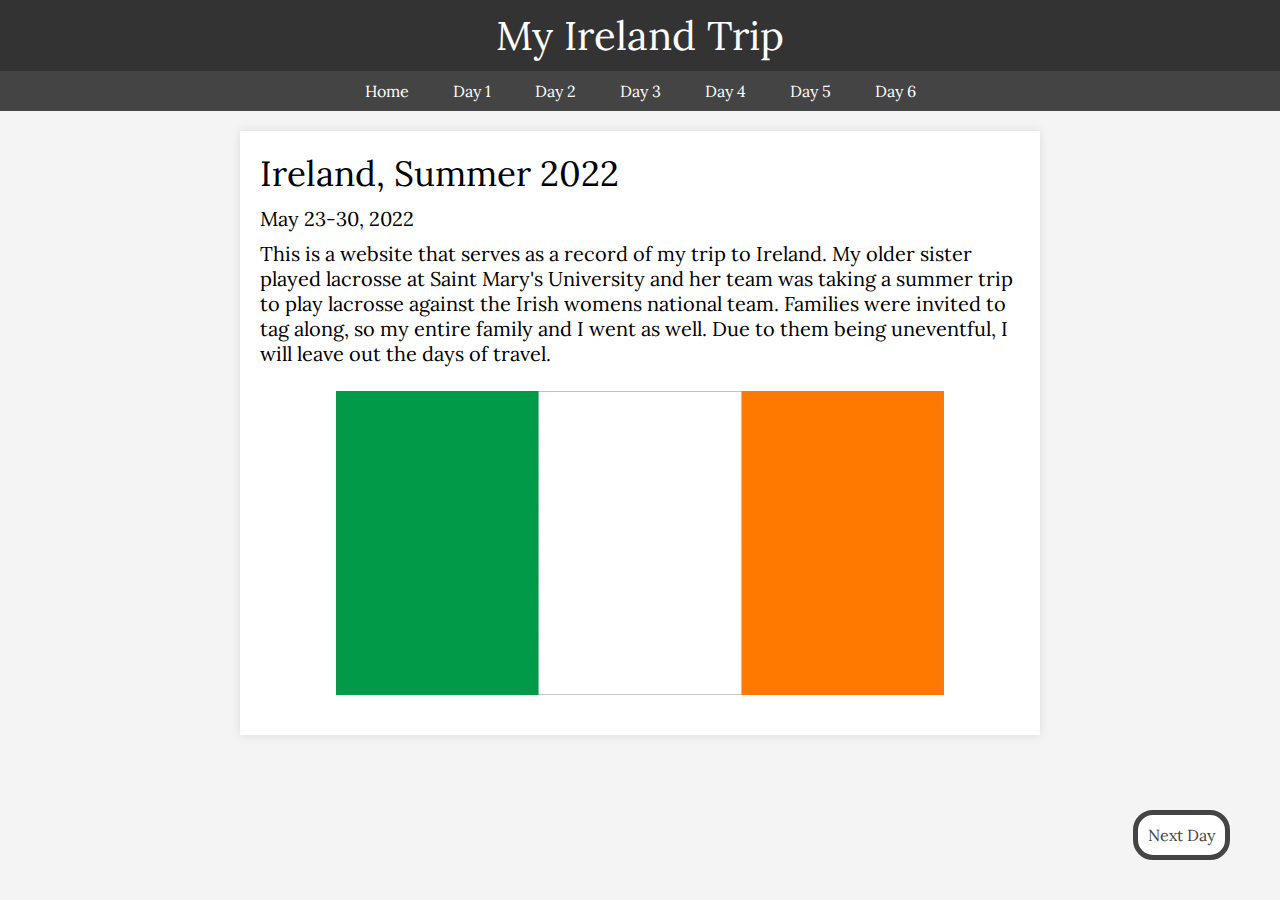
==== index.html @ 396b7f6a "Add files via upload" ====
<!DOCTYPE html>
<html lang="en">

<head>
    <meta charset="UTF-8">
    <meta name="viewport" content="width=device-width, initial-scale=1.0">
    <link rel="stylesheet" href="css/reset.css">
    <link rel="stylesheet" href="css/style.css">
    <link rel="preconnect" href="https://fonts.googleapis.com">
    <link rel="preconnect" href="https://fonts.gstatic.com" crossorigin>
    <link href="https://fonts.googleapis.com/css2?family=Lora:wght@500&display=swap" rel="stylesheet">
    <title>My Ireland Trip</title>
</head>

<body>

    <header>
        <h1>My Ireland Trip</h1>
    </header>

    <nav>
        <a href="index.html">Home</a>
        <a href="day1.html">Day 1</a>
        <a href="day2.html">Day 2</a>
        <a href="day3.html">Day 3</a>
        <a href="day4.html">Day 4</a>
        <a href="day5.html">Day 5</a>
        <a href="day6.html">Day 6</a>
    </nav>

    <main id="introMain">
        <article>
            <h2>Ireland, Summer 2022</h2>
            <p>May 23-30, 2022</p>
            <p>This is a website that serves as a record of my trip to Ireland. My older sister played lacrosse at Saint Mary's University and her team was taking a summer trip to play lacrosse against the Irish womens national team. Families were invited to tag along, so my entire family and I went as well. Due to them being uneventful, I will leave out the days of travel.</p>
            <img src="images/ireland_flag.jpg" width="80%" alt="The Flag of Ireland" id="introFlag">
        </article>

        <a class="nextButton" href="day1.html">Next Day</a>
    </main>



</body>

</html>
---- css/style.css ----
body {
    font-family: 'Lora', serif;
    margin: 0;
    padding: 0;
    background-color: #f4f4f4;
}

header {
    background-color: #333;
    color: #fff;
    padding: 10px;
    text-align: center;
}

nav {
    background-color: #444;
    color: #fff;
    padding: 10px;
    text-align: center;
}

nav a {
    color: #fff;
    text-decoration: none;
    padding: 10px;
    margin: 0 10px;
}

img {
    background: linear-gradient(white, white) padding-box,
              linear-gradient(to right, rgb(244, 225, 168), rgb(252, 209, 80)) border-box;
  border-radius: 12px;
  border: 5px solid transparent;
  margin: 10px;
}

img:hover {
    box-shadow:
    1px 1px #373737,
    2px 2px #373737,
    3px 3px #373737,
    4px 4px #373737,
    5px 5px #373737,
    6px 6px #373737;
    -webkit-transform: translateX(-3px);
    transform: translateX(-3px);
    transition: .5s ease;
}

#introMain {
    max-width: 800px;
    margin: 20px auto;
    padding: 20px;
    background-color: #fff;
    box-shadow: 0 0 10px rgba(0, 0, 0, 0.1);
}

.dayMain {
    max-width: 95%;
    margin: 20px auto;
    padding: 20px;
    background-color: #fff;
    box-shadow: 0 0 10px rgba(0, 0, 0, 0.1);
}

article {
    margin-bottom: 20px;
}

h1 {
    font-size: 40px;
}

h2 {
    font-size: 35px;
    padding-bottom: 5px;
}

p {
    padding-top: 5px;
    padding-bottom: 5px;
    font-size: 20px;
}

.nextButton {
    position: fixed;
    right: 50px;
    bottom: 40px;
    border: 5px solid #444;
    background-color: #FFFFFF;
    border-radius: 20px;
    padding: 10px;
    color: #444;
}

.backButton {
    position: fixed;
    left: 50px;
    bottom: 40px;
    border: 5px solid #444;
    background-color: #FFF;
    border-radius: 20px;
    padding: 10px;
    color: #444;
}

#introFlag {
    display: block;
    margin-right: auto;
    margin-left: auto;
    padding-top: 10px;
    border: none;
    background: none;
    border-radius: 0px;
}

.dayDiv {
    display: grid;
    grid-template-columns: 1fr 1fr 1fr;
}

#day1_1T {
    grid-column: 2 / span 2;
    display: flex;
    justify-self: center;
    align-self: center;
    padding-left: 10%;
    padding-right: 10%;
    font-size: 25px;
}

#day1_2T {
    grid-column: 1 / span 2;
    display: flex;
    justify-self: center;
    align-self: center;
    padding-left: 10%;
    padding-right: 10%;
    font-size: 25px;
}

.galleryHeader {
    grid-column: 1 / span 3;
    text-align: center;
    padding: 35px;
    font-size: 40px;
    font-weight: bold;
}

.galleryImg {
    display: none;
}

#day2_1T {
    grid-column: 1 / span 2;
    grid-row: 1 / span 1;
    display: flex;
    justify-self: center;
    align-self: center;
    padding-left: 10%;
    padding-right: 10%;
    font-size: 25px;
}

#day2_2T {
    grid-column: 2 / span 2;
    grid-row: 2 / span 1;
    display: flex;
    justify-self: center;
    align-self: center;
    padding-left: 10%;
    padding-right: 10%;
    font-size: 25px;
}

#day2_i2 {
    grid-column: 3 / span 1;
}

#day2_i1 {
    grid-column: 1 / span 1;
    width: 120%;
}

.img5gallery {
    display: grid;
    grid-template-columns: 1fr 1fr;
    grid-column: 1 / span 3;
}

#day3_1T {
    grid-column: 2 / span 2;
    display: flex;
    justify-self: center;
    align-self: center;
    padding-left: 10%;
    padding-right: 10%;
    font-size: 25px;
    grid-row: 3 / span 1;
}

#second {
    grid-column: 2 / span 2;
}
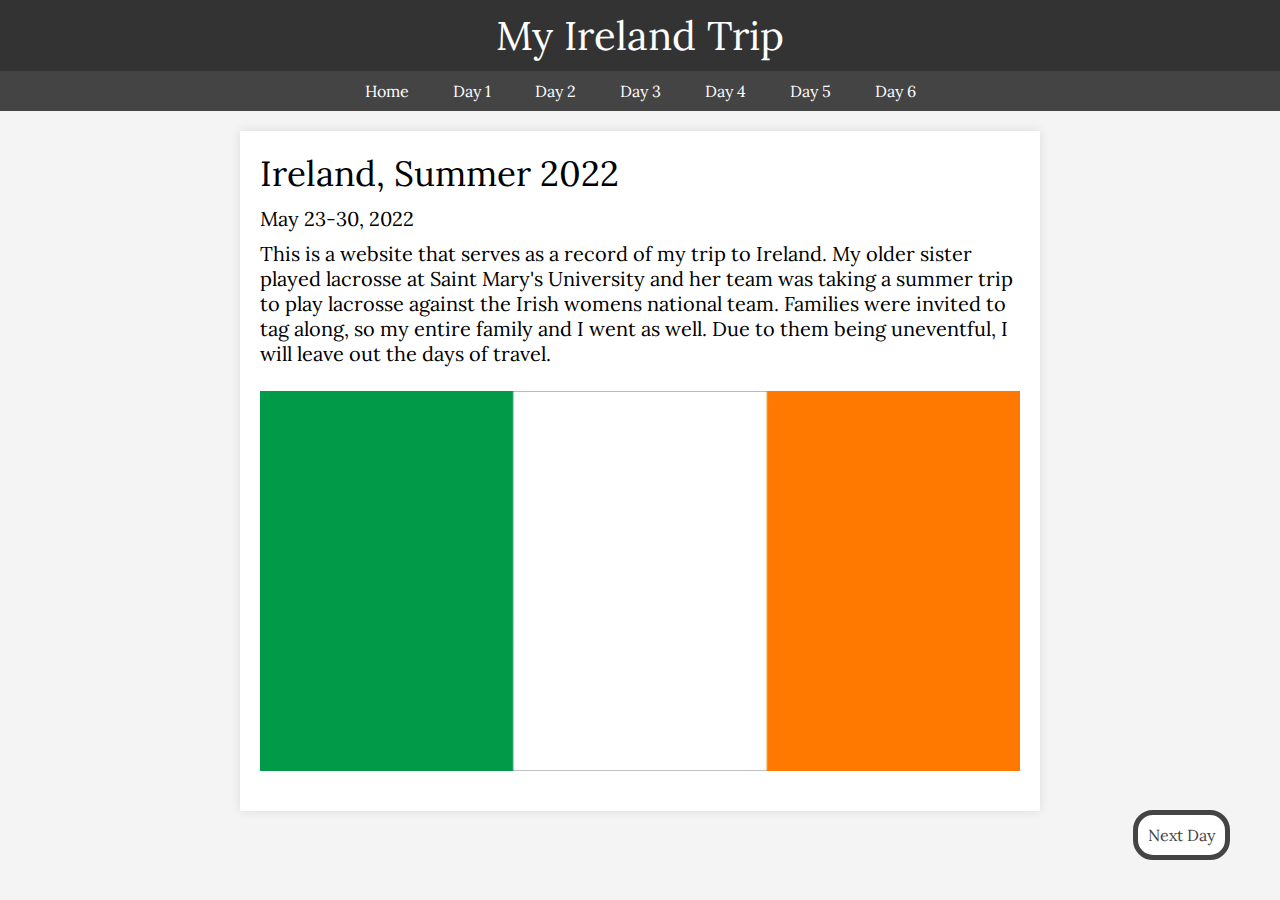
==== commit 9b851daf: "Add files via upload" ====
--- a/index.html
+++ b/index.html
@@ -33,7 +33,7 @@
             <h2>Ireland, Summer 2022</h2>
             <p>May 23-30, 2022</p>
             <p>This is a website that serves as a record of my trip to Ireland. My older sister played lacrosse at Saint Mary's University and her team was taking a summer trip to play lacrosse against the Irish womens national team. Families were invited to tag along, so my entire family and I went as well. Due to them being uneventful, I will leave out the days of travel.</p>
-            <img src="images/ireland_flag.jpg" width="80%" alt="The Flag of Ireland" id="introFlag">
+            <img src="images/ireland_flag.jpg" alt="The Flag of Ireland" id="introFlag">
         </article>
 
         <a class="nextButton" href="day1.html">Next Day</a>
